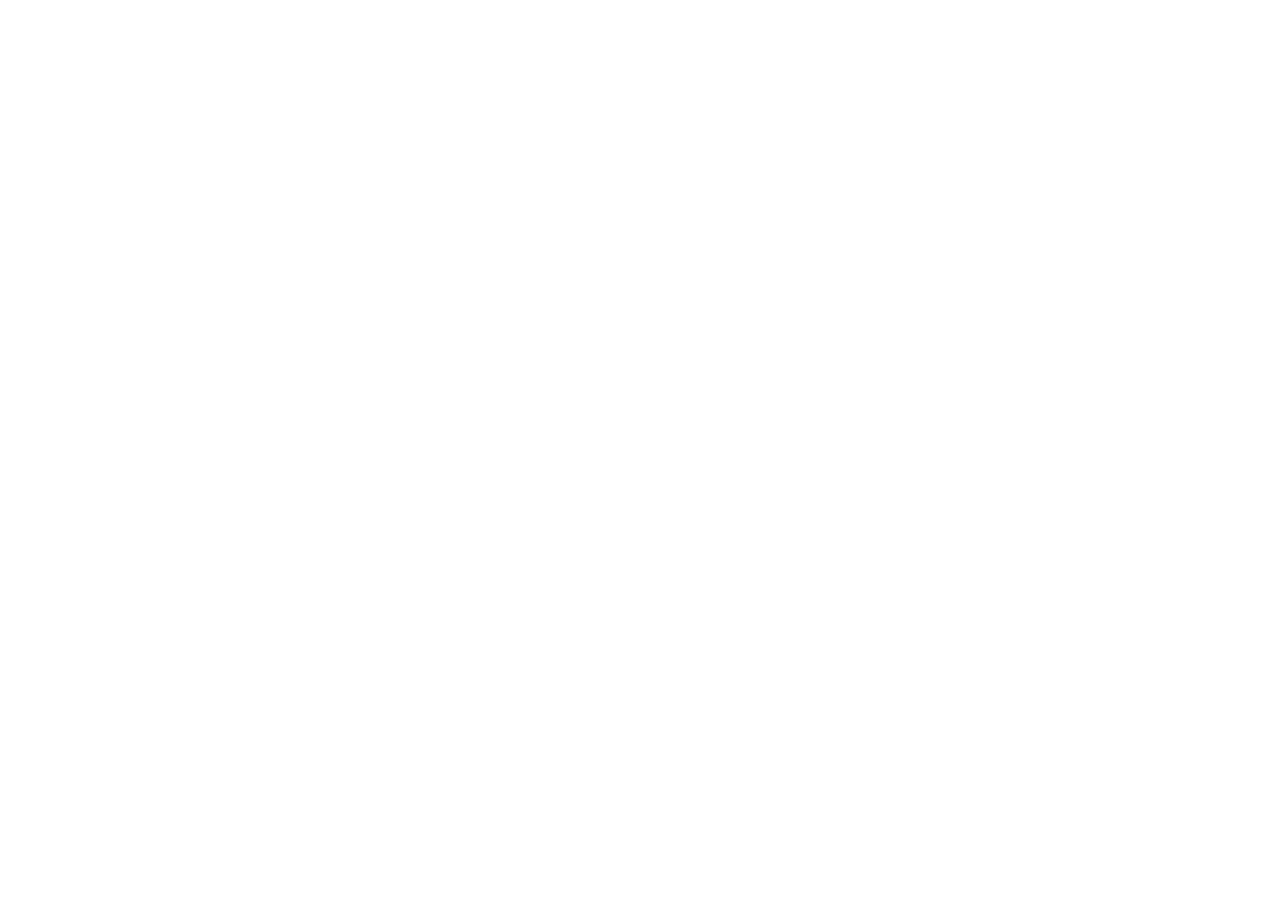
==== Events.html @ 42a719d0 "2nd commit" ====
<!DOCTYPE html>
<html lang="en">
<head>
    <meta charset="UTF-8">
    <meta http-equiv="X-UA-Compatible" content="IE=edge">
    <meta name="viewport" content="width=device-width, initial-scale=1.0">
    <title>CSI CCE - Events</title>
    <link rel="stylesheet" href="./CSI.css" />
    <link rel="stylesheet" href="./Events.css" />
</head>
<body>
    
</body>
</html>
---- CSI.css ----
@import url('https://fonts.googleapis.com/css2?family=Poppins:wght@200;400;500;600;700;900&display=swap');

:root {
  font-family: 'Poppins';
}

* {
  box-sizing: border-box;
  scroll-behavior: smooth;
}

body {
  margin: 0px;
  font-family: 'Poppins';
  background-color: white;
}

.nav {
    height: 100px;
    width: 100%;
    background-color: #ffffff;
    position: fixed;
    z-index: 1;
    margin: 0;
    padding-right: 40px;
    /*opacity: .5;*/  
  }
  
  .nav-logo-desktop {
    padding-top: 7px;
    height: 70px;
  }
  
  .nav>.nav-header {
    display: inline;
  }
  
  .nav-title {
    display: inline-block;
    font-size: 22px;
    color: #183883;
    padding: 10px 10px 10px 5%;
  }
  
  .nav>.nav-btn {
    display: none;
  }
  
  .nav>.nav-links {
    display: inline;
    float: right;
    align-items: center;
    font-size: 18px;
    font-weight: semibold;
  }
  
  .nav>.nav-links>a {
    display: inline-block;
    padding: 35px 25px 35px 25px;
    text-decoration: none;
    color: #183883;
    font-weight: 600;
  }
  
  .nav>.nav-links>a:hover {
    color: #898dcf;
  }
  
  .nav>#nav-check {
    display: none;
  }

  .nav-logo-mobileview{
    display:none;
  }

  h1 {
    color:#183883;
    margin: 10px 0;
    font-weight: 500;
  }

  p{
    margin:0;
  }

  .spotlight{
    width:100%;
    height: 100vh;
    overflow: hidden;
  }

  .spotlight-img{
    width:100%;
    height: 100vh;
    object-fit: cover;
  }
  
  .about-csi{
    display: flex;
    flex-wrap: wrap;
    align-items: center;
    justify-content: center;
    padding: 0 10% 100px 10%;
    gap: 10%;

  }

  .about-csi-content{
    display: flex;
    flex-direction: column;
    gap: 5%;
    align-items: center;
    width: 300px;
    padding: 20px 0;
  }
  
  .our-journey{
    display: flex;
    flex-wrap: wrap;
    justify-content: center;
    gap: 50px;
    padding: 0 10% 100px 10%;
  }

  .our-journey-img{
    width: 50%;
    display: flex;
    align-items: center;
    justify-content: center;
  }

  .our-journey-description{
    width:45%;
  }

  .supporting-organizations{
    background-color: #F4F4F4;
    padding: 40px 10%;
  }

  .supporting-organizations-logos{
    display: flex;
    justify-content: center;
    gap: 50px;
    padding: 20px 0;
  }

  .supporting-organizations-logos > img{
    height: 120px;
    width: 120px;
    object-fit: contain;
  }

  .beachhack-title{
    display: flex;
    justify-content: center;
    align-items: center;
    gap: 10px;
  }

  .beachhack-logo-img{
    height: 100px;
  }

  .BEACH-HACKATHON{
    color:black;
    font-size:40px; 
    font-weight:normal;
    line-height:1;
    margin: 0;
  }

  .BEACH-HACK-5{
    color:black;
    font-size:52px; 
    font-weight:bold;
    line-height: 1;  
    margin: 0;
  }

  .beachhack-paragraphs{
    display: flex;
    gap: 50px;
    padding: 50px 10%;
  }

  @-webkit-keyframes scroll {
    0% {
      transform: translateX(0);
    }
    100% {
      transform: translateX(calc(-250px * 8));
    }
  }
  
  .beachhack-slider-container{
    width: 100%;
    padding: 0 10% 50px 10%;
  }

  .beachhack-slider {
    background: white;
    height: 300px;
    margin: auto;
    overflow: hidden;
    position: relative;
  }
  
  .beachhack-slide-track {
    -webkit-animation: scroll 15s linear infinite;
            animation: scroll 15s linear infinite;
    display: flex;
    gap: 20px;
    width: calc(250px * 14);
  }
  
  .beachhack-slider-imgs{
      height: 400px;
      width:640px;
  }

  .events{
    width: 100%;
    display: flex;
    flex-wrap: wrap;
    justify-content: center;
    align-items: center;
    gap: 3%;
    flex-wrap: wrap;
    padding: 50px 10% 25px 10% ;
  } 

  .events-div{
    min-width: 350px;
    width:31%;
    display: flex;
    flex-direction: column;
    justify-content: center;
    gap: 5px;
    overflow: hidden;
  }

  .events-div > img{
    width: 350px;
    height: 300px;
    object-fit: cover;
  }

  .event-btn-container{
    width: 100%;
    display: flex;
    justify-content: center;
    padding:25px 0 40px 0;
  }

  .event-btn{
    background-color: #183883;
    color: white;
    width: 300px;
    height: 50px;
    border-radius: 15px;
    display: flex;
    justify-content: center;
    align-items: center;
  }

  .reach-us{
    background-color: lightgray;
    padding: 50px 0px 30px 0px;
  }

  .reach-us-inside{
      display: flex;
      align-items: center;
      justify-content: center;
      gap: 30px;
      padding: 25px 0;
  }

  .reach-us-left{
    text-align: right;
  }

  .reach-us-right{
    text-align: left;
  }

  .footer{
    display: flex;
    align-items: center;
  }

  .footer-left{
    width: 40%;
    height: 100px;
    padding: 50px 30px 10px 30px;
    display: flex;
    flex-direction: column;
    justify-content: center;
    align-items: center;
    gap:5px;
  }

  .footer-center{
    width:40%;
  }

  .footer-right{
    width: 20%;
     display: flex;
    flex-direction: column;
    justify-content: center;
    align-items: center;

  }

  .footer-right-imgs{
    display: flex;
    gap:10px;
  }

  @media (max-width:1200px) {
    .nav{
      height:80px;
    }

    .nav>.nav-btn {
      display: inline-block;
      position: absolute;
      right: 20px;
      top: 20px;
    }
  
    .nav>.nav-btn>label {
      display: inline-block;
      width: 50px;
      height: 50px;
      padding: 13px;
    }
  
    .nav>.nav-btn>label:hover,
    .nav #nav-check:checked~.nav-btn>label {
      background-color: rgba(0, 0, 0, 0.3);
    }
  
    .nav>.nav-btn>label>span {
      display: block;
      width: 25px;
      height: 10px;
      border-top: 2px solid #183883;
    }
  
    .nav>.nav-links {
      position: absolute;
      display: block;
      width: 70%;
      max-height: 280px;
      background-color: rgba(24, 56, 131, 0.9);
      transition: all 0.3s ease-in;
      overflow: hidden;
      top:80px;
      right: 0px;
      border-radius: 10px;
      padding: 0 0 0 0 ;
    }
  
    .nav>.nav-links>a {
      display: block;
      width: 100%;
      color:black;
      padding: 20px 0 20px 30px;
    }
  
    .nav>.nav-links>a:hover {
      color:#009743;
    }
    
  
    .nav>#nav-check:not(:checked)~.nav-links {
      height: 0px;
    }
  
    .nav>#nav-check:checked~.nav-links {
      height: calc(70vh - 5px);
      overflow-y: auto;
    }

    .nav-title{
      padding: 15px 20px;
    }

    .nav-logo-desktop{
      display: none;
    }

    .nav-logo-mobileview{
      display: block;
      height: 50px;
      margin: 0;
    }

    .our-journey{
      padding: 0 0 50px 0;
    }

    .our-journey-img{
      width: 80%;
    }

    .our-journey-description{
      width: 80%;
    }

    .beachhack-paragraphs{
      display: flex;
      flex-direction: column;
    }
  }

  @media (max-width:900px){
    .about-csi{
      width: 100%;
      display: flex;
      flex-direction: column;
      gap: 20px;
    }
    .beachhack-title{
      flex-direction: column;
    }

    .BEACH-HACKATHON{
      color:black;
      font-size:30px; 
      font-weight:normal;
      line-height:1;
      margin: 0;
    }
  
    .BEACH-HACK-5{
      color:black;
      font-size:39px; 
      font-weight:bold;
      line-height: 1;  
      margin: 0;
    }

    .events{
      width: 100%;
      padding: 0 10% 0 10%;
    }

    .events-div{
      width: 80%;
    }

    .footer{
      display: flex;
      flex-direction: column;
      height: fit-content;

    }

    .footer-left{
      padding: 20px 10px;
      height: fit-content;
      width:100%;
    }

    .footer-center{
      display: none;
    }
  }

  @media (max-width:500px){
    .footer-left{
      height: fit-content;
    }
    .footer-left-img{
      width: 90%;
    }
  }
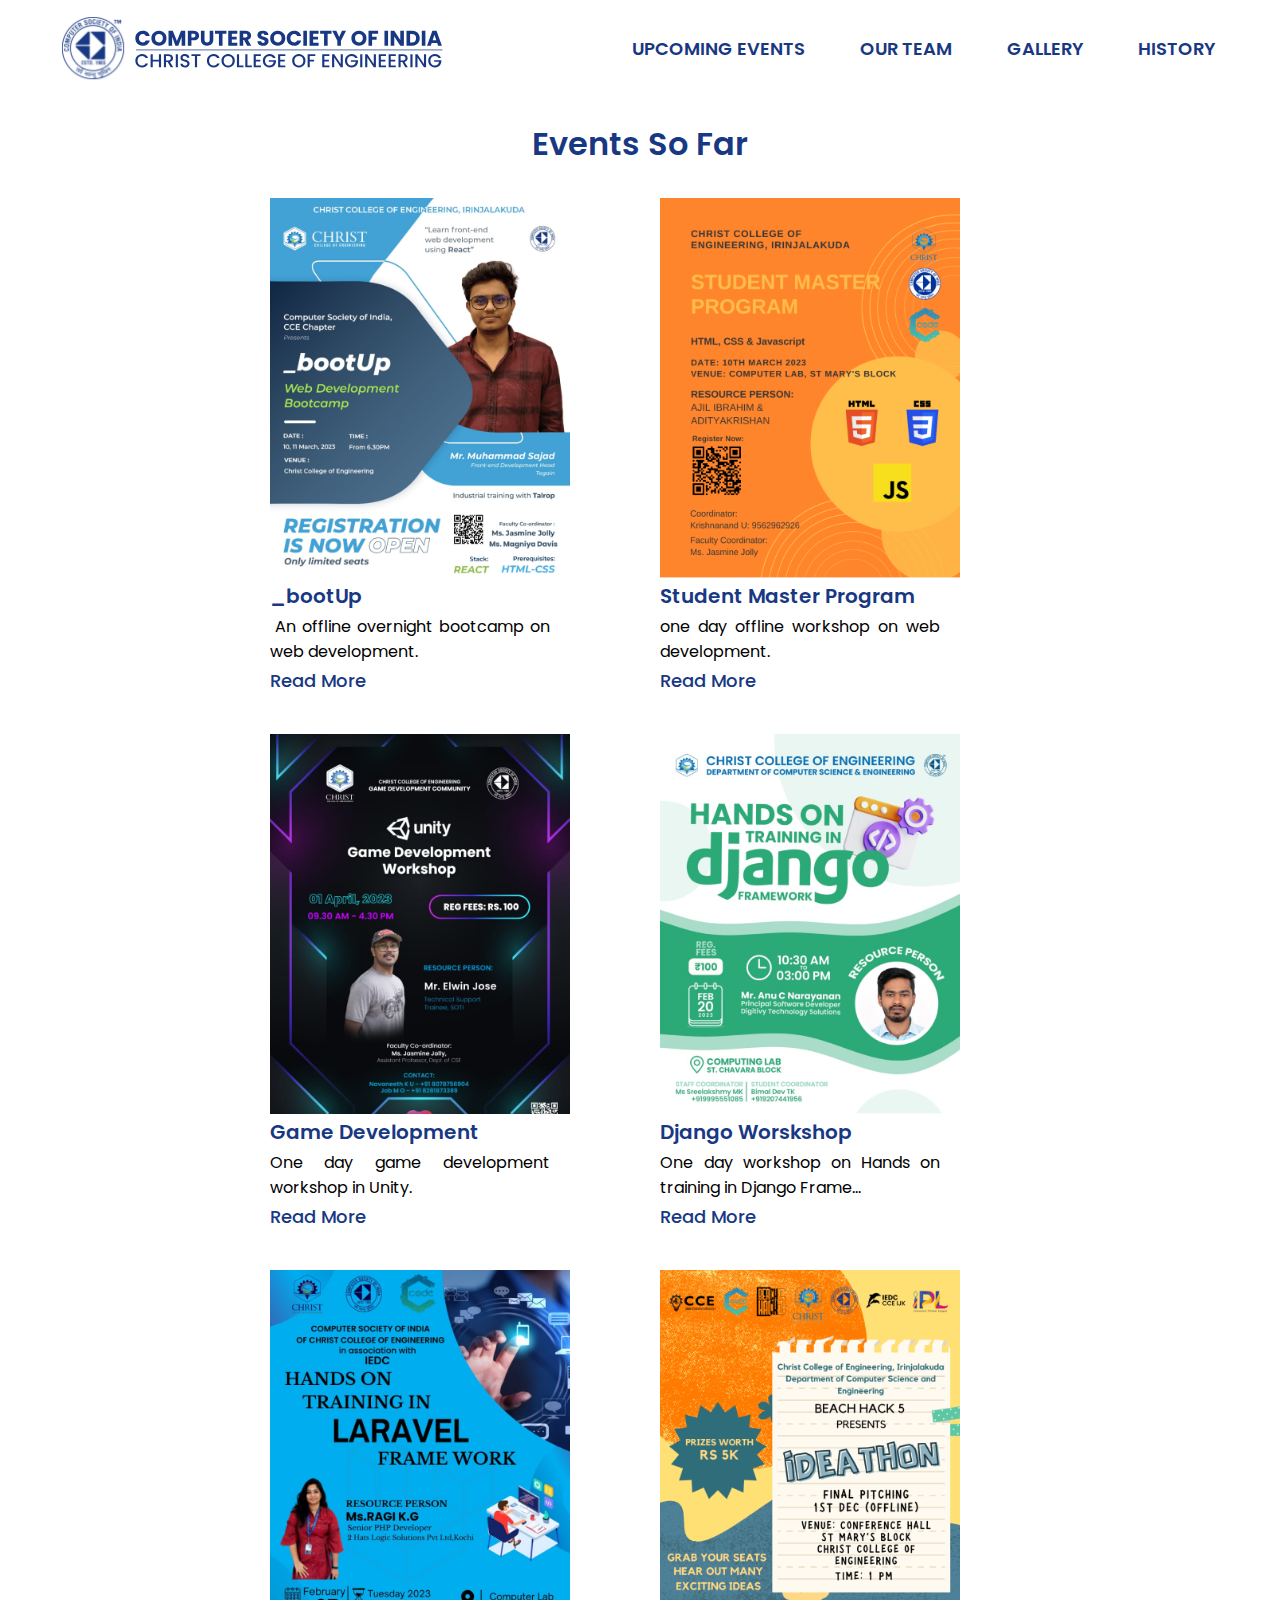
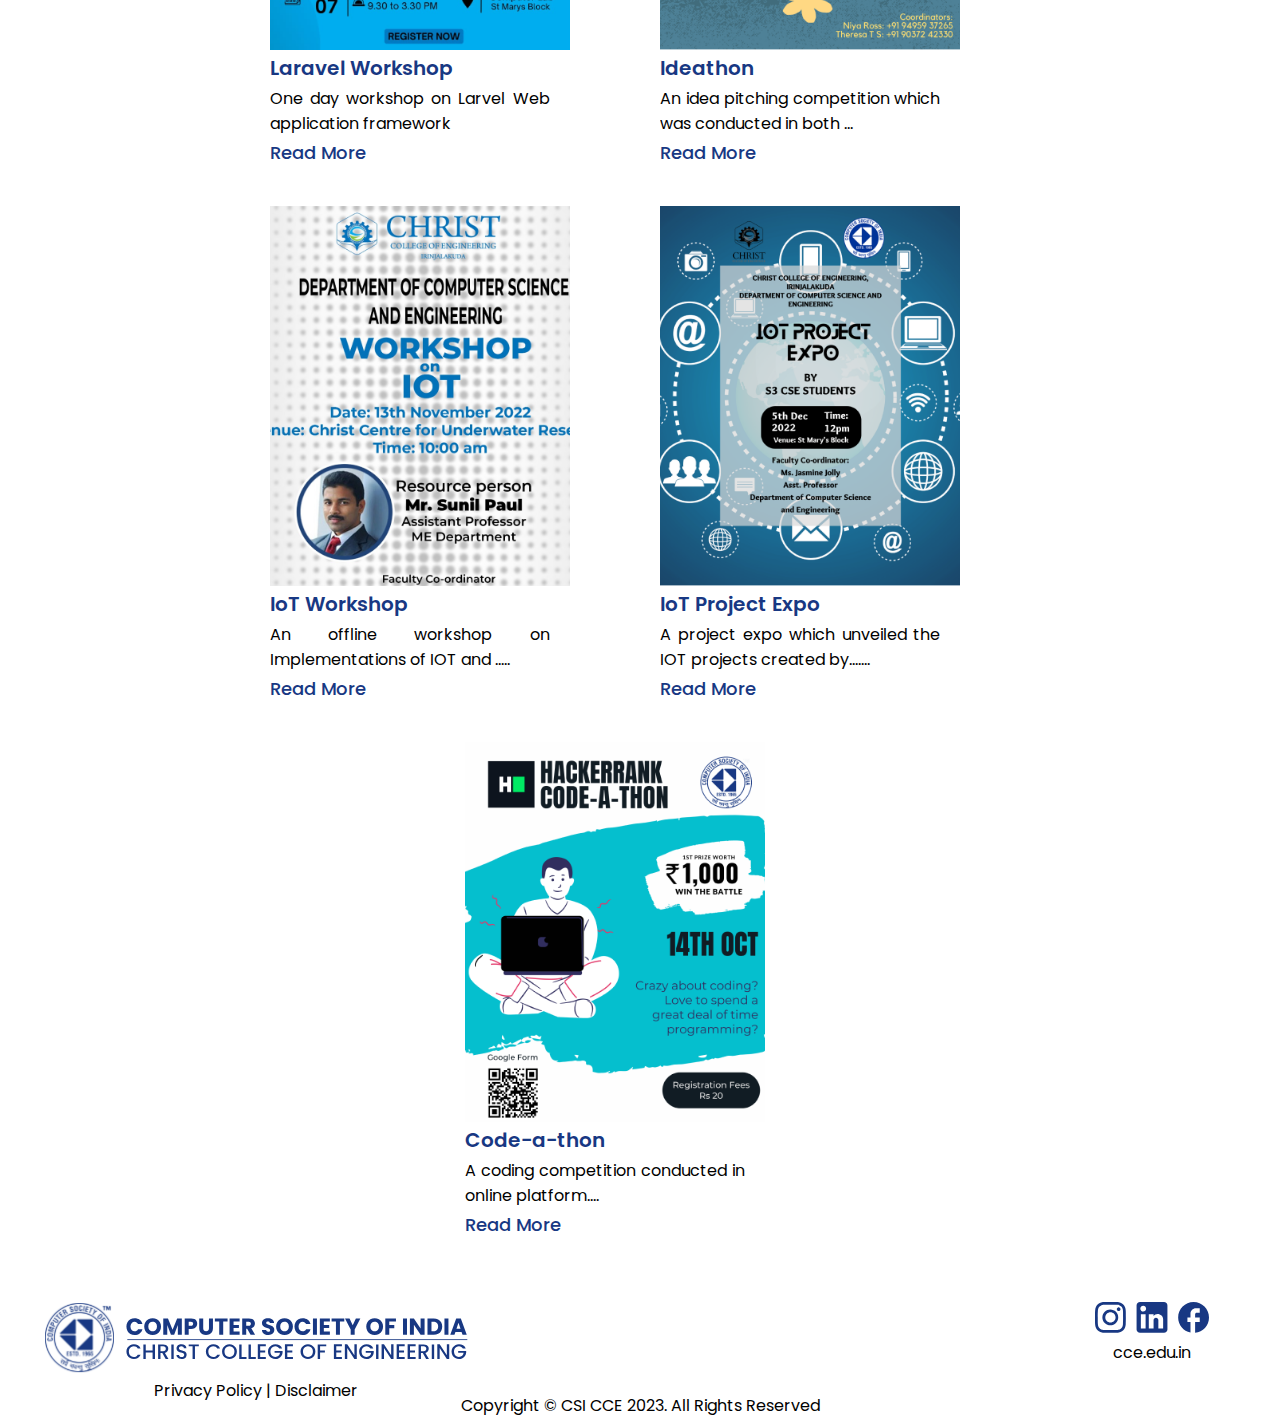
==== commit c493cfde: "Event page update" ====
--- a/Events.html
+++ b/Events.html
@@ -9,6 +9,117 @@
     <link rel="stylesheet" href="./Events.css" />
 </head>
 <body>
-    
+    <div class="nav">
+        <input type="checkbox" id="nav-check"/>
+        <div class="nav-header">
+          <div class="nav-title">
+            <a href="./index.html">
+              <img class="nav-logo-desktop" src="./images/CSI-CCE Logo Desktop.svg"/>
+              <img class="nav-logo-mobileview" src="./images/Small logo.png"/>
+            </a>
+          </div>
+        </div>
+        <div class="nav-btn">
+          <label for="nav-check">
+            <span></span>
+            <span></span>
+            <span></span>
+          </label>
+        </div>
+        <div class="nav-links">
+            <a href="./Upcoming Events.html">UPCOMING EVENTS</a>
+            <a href="./Our Team.html">OUR TEAM</a>
+            <a href="./Gallery.html">GALLERY</a>
+            <a href="./History.html">HISTORY</a>
+        </div>
+    </div>
+
+    <div class="events-container">
+        <h2>Events So Far</h2>
+        <div class="events">
+            <div class="events-div">
+                <img src="./images/Events/Event1.png" alt="event-img"/>
+                <h1 style="font-size: 20px; font-weight: 600;margin: 0;">_bootUp </h1>
+                <p style=" text-align: justify;padding-right: 20px;height: fit-content; overflow: hidden; font-size:medium;  width: 300px;"> An offline overnight bootcamp on web development.</p>
+                <a style="text-align: left; text-decoration: none; color: #183883;font-weight: 500" href="./event1.html">Read More</a>
+            </div>
+            <div class="events-div">
+                <img src="./images/Events/Event2.png" alt="event-img"/>
+                <h1 style="font-size: 20px; font-weight: 600;margin: 0;">Student Master Program  </h1>
+                <p style=" text-align: justify;padding-right: 20px;height: fit-content; overflow: hidden; font-size:medium;  width: 300px;">one day offline workshop on web development.</p>
+                <a style="text-align: left; text-decoration: none; color: #183883;font-weight: 500" href="./event2.html">Read More</a>
+            </div>
+            <div class="events-div">
+                <img src="./images/Events/Event3.png" alt="event-img"/>
+                <h1 style="font-size: 20px; font-weight: 600;margin: 0;">Game Development</h1>
+                <p style=" text-align: justify;padding-right: 20px;height: fit-content; overflow: hidden; font-size:medium;  width: 300px;">One day game development workshop in Unity.</p>
+                <a style="text-align: left; text-decoration: none; color: #183883;font-weight: 500;" href="./event3.html">Read More</a>
+            </div>
+            <div class="events-div">
+                <img src="./images/Events/Event4.png" alt="event-img"/>
+                <h1 style="font-size: 20px; font-weight: 600;margin: 0;">Django Worskshop</h1>
+                <p style=" text-align: justify;padding-right: 20px;height: fit-content; overflow: hidden; font-size:medium;  width: 300px;">One day workshop on Hands on training in Django Frame...</p>
+                <a style="text-align: left; text-decoration: none; color: #183883;font-weight: 500" href="./event1.html">Read More</a>
+            </div>
+            <div class="events-div">
+                <img src="./images/Events/Event5.png" alt="event-img"/>
+                <h1 style="font-size: 20px; font-weight: 600;margin: 0;">Laravel Workshop</h1>
+                <p style=" text-align: justify;padding-right: 20px;height: fit-content; overflow: hidden; font-size:medium;  width: 300px;">One day workshop on Larvel Web application framework </p>
+                <a style="text-align: left; text-decoration: none; color: #183883;font-weight: 500" href="./event2.html">Read More</a>
+            </div>
+            <div class="events-div">
+                <img src="./images/Events/Event6.png" alt="event-img"/>
+                <h1 style="font-size: 20px; font-weight: 600;margin: 0;">Ideathon</h1>
+                <p style=" text-align: justify;padding-right: 20px;height: fit-content; overflow: hidden; font-size:medium;  width: 300px;">An idea pitching competition which was conducted in both ...</p>
+                <a style="text-align: left; text-decoration: none; color: #183883;font-weight: 500;" href="./event3.html">Read More</a>
+            </div>
+            <div class="events-div">
+                <img src="./images/Events/Event7.png" alt="event-img"/>
+                <h1 style="font-size: 20px; font-weight: 600;margin: 0;">IoT Workshop</h1>
+                <p style=" text-align: justify;padding-right: 20px;height: fit-content; overflow: hidden; font-size:medium;  width: 300px;">An offline workshop on Implementations of IOT and ..... </p>
+                <a style="text-align: left; text-decoration: none; color: #183883;font-weight: 500" href="./event1.html">Read More</a>
+            </div>
+            <div class="events-div">
+                <img src="./images/Events/Event8.png" alt="event-img"/>
+                <h1 style="font-size: 20px; font-weight: 600;margin: 0;">IoT Project Expo</h1>
+                <p style=" text-align: justify;padding-right: 20px;height: fit-content; overflow: hidden; font-size:medium;  width: 300px;">A project expo which unveiled the IOT projects created by.......</p>
+                <a style="text-align: left; text-decoration: none; color: #183883;font-weight: 500" href="./event2.html">Read More</a>
+            </div>
+            <div class="events-div">
+                <img src="./images/Events/Event9.png" alt="event-img"/>
+                <h1 style="font-size: 20px; font-weight: 600;margin: 0;">Code-a-thon</h1>
+                <p style=" text-align: justify;padding-right: 20px;height: fit-content; overflow: hidden; font-size:medium;  width: 300px;">A coding competition conducted in online platform.... </p>
+                <a style="text-align: left; text-decoration: none; color: #183883;font-weight: 500;" href="./event3.html">Read More</a>
+            </div>
+        </div>
+    </div>
+
+    <div class="footer">
+        <div class="footer-left">
+          <img class="footer-left-img" src="./images/CSI-CCE Logo Desktop.svg"/>
+          <div>
+            <a style="text-decoration: none; color: black;" href="./Privacy Policy.html" style="display: inline-block;">Privacy Policy </a>
+            <p style="display: inline-block;">|</p>
+            <a  style="text-decoration: none; color: black;" href="./Disclaimer.html" style="display: inline-block;">Disclaimer</a>
+          </div>
+        </div>
+        <div class="footer-center">
+        </div>
+        <div class="footer-right">
+          <div class="footer-right-imgs">
+            <a href="">
+              <img src="./images/logo-instagram.svg" alt=""> 
+            </a>
+            <a href="">
+              <img src="./images/logo-linkedin.svg" alt="">
+            </a>
+            <a href="">
+              <img src="./images/logo-facebook.svg" alt="">
+            </a>
+          </div>
+          <a style="text-decoration: none; color:black;" href="cce.edu.in">cce.edu.in</a>
+        </div>
+      </div>
+      <p style="text-align:center;padding:10px;">Copyright © CSI CCE 2023. All Rights Reserved</p>
 </body>
 </html>--- a/CSI.css
+++ b/CSI.css
@@ -322,7 +322,7 @@
 
   @media (max-width:1200px) {
     .nav{
-      height:80px;
+      height:100px;
     }
 
     .nav>.nav-btn {
@@ -376,7 +376,6 @@
       color:#009743;
     }
     
-  
     .nav>#nav-check:not(:checked)~.nav-links {
       height: 0px;
     }
@@ -390,16 +389,6 @@
       padding: 15px 20px;
     }
 
-    .nav-logo-desktop{
-      display: none;
-    }
-
-    .nav-logo-mobileview{
-      display: block;
-      height: 50px;
-      margin: 0;
-    }
-
     .our-journey{
       padding: 0 0 50px 0;
     }
@@ -419,6 +408,8 @@
   }
 
   @media (max-width:900px){
+
+
     .about-csi{
       width: 100%;
       display: flex;
@@ -473,6 +464,16 @@
   }
 
   @media (max-width:500px){
+    .nav-logo-desktop{
+      display: none;
+    }
+
+    .nav-logo-mobileview{
+      display: block;
+      height: 50px;
+      margin: 10px 0;
+    }
+
     .footer-left{
       height: fit-content;
     }
--- a/Events.css
+++ b/Events.css
@@ -0,0 +1,65 @@
+.events-container{
+  width: 100%;
+  display: flex;
+  flex-direction: column; 
+  justify-content: center;
+  align-items: center;
+  font-size: large;
+  padding-top: 120px;
+  min-height: 85vh;
+}
+
+.events{
+    width: 100%;
+    display: flex;
+    flex-wrap: wrap;
+    justify-content: center;
+    align-items: center;
+    gap: 3%;
+    flex-wrap: wrap;
+    padding: 10px 10% 25px 10% ;
+  } 
+
+  h2{
+    font-size:xx-large;
+    font-weight: 600;
+    color:#183883;
+    margin: 0;
+  }
+
+  .events-div{
+    margin: 20px 5px;
+    width: 300px;
+    height: fit-content;
+    display: flex;
+    flex-direction: column;
+    justify-content: center;
+    gap: 3px;
+    overflow: hidden;
+  }
+
+  .events-div > img{
+    width: 300px;
+    height: 380px;
+    object-fit:cover;
+  }
+
+  @media (max-width:900px){
+    .events-container{
+      width: 100%;
+    }
+
+    .events{
+      width: 100%;
+      padding: 0 10% 0 10%;
+    }
+
+    .events-div{
+      margin:20px 0;
+      width: 100%;
+    }
+    
+    .events-div > img{
+      width: 300px;
+    }
+}